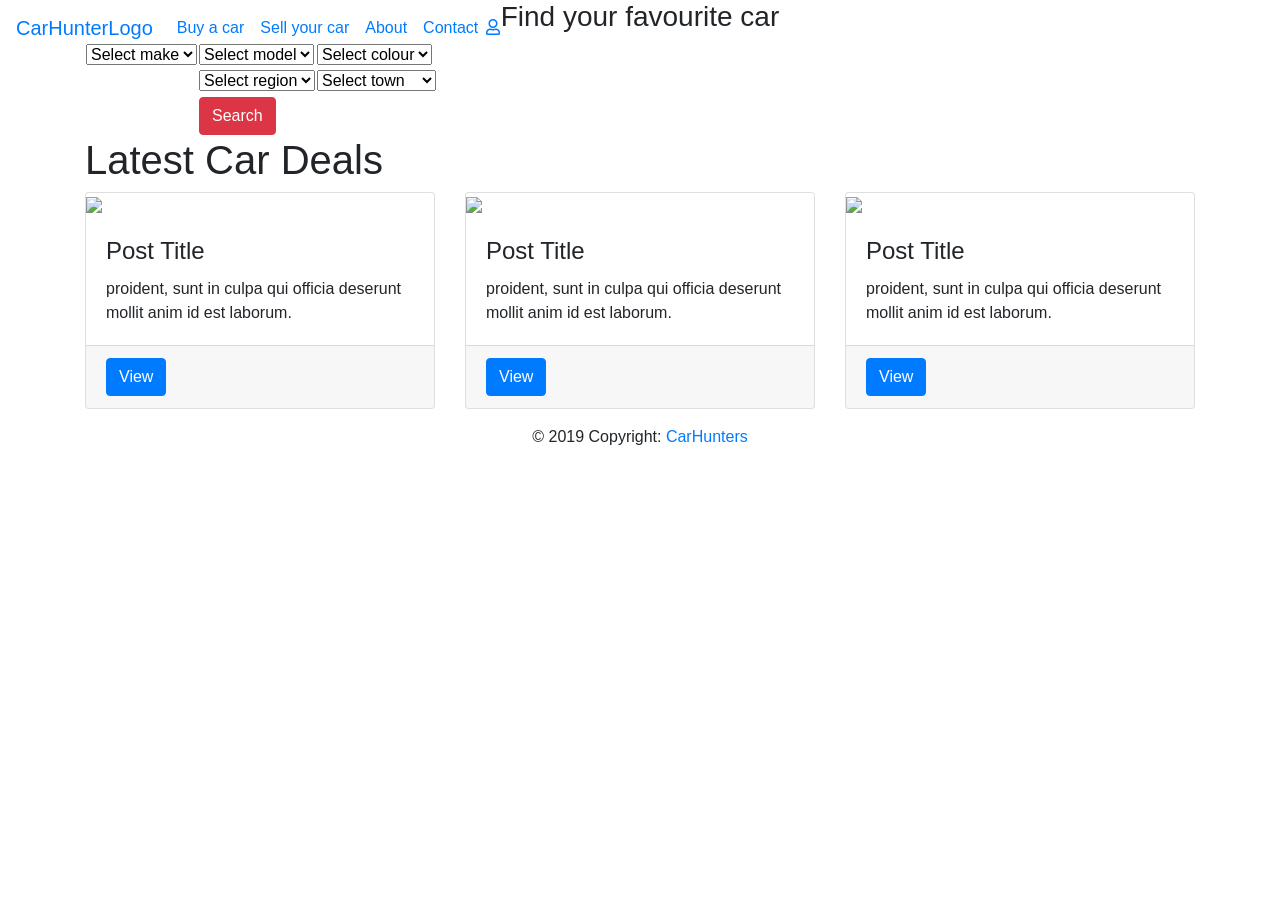
==== index.html @ ee51643b "Website Home" ====
<!DOCTYPE html>
<html lang="en">
<head>
  <title>Car Hunters</title>
  <meta charset="utf-8">
  <meta name="viewport" content="width=device-width, initial-scale=1">
  <link rel="stylesheet" href="https://maxcdn.bootstrapcdn.com/bootstrap/4.3.1/css/bootstrap.min.css">
  <link rel="stylesheet" href="https://use.fontawesome.com/releases/v5.7.0/css/all.css" integrity="sha384-lZN37f5QGtY3VHgisS14W3ExzMWZxybE1SJSEsQp9S+oqd12jhcu+A56Ebc1zFSJ" crossorigin="anonymous">
  <link rel="stylesheet" type="text/css" href="./css/main.css">

  
</head>
<body>
<nav class="navbar navbar-expand-md fixed-top">
  <!-- Brand -->
  <a class="navbar-brand" href="#">
    CarHunterLogo
  </a>

  <!-- Toggler/collapsibe Button -->
  <button class="navbar-toggler" type="button" data-toggle="collapse" data-target="#collapsibleNavbar">
    <span class="navbar-toggler-icon"></span>
  </button>

  <!-- Navbar links -->
  <div class="collapse navbar-collapse" id="collapsibleNavbar">
    <ul class="navbar-nav">
      <li class="nav-item">
        <a class="nav-link" href="#">Buy a car</a>
      </li>
      <li class="nav-item">
        <a class="nav-link" href="#">Sell your car</a>
      </li>
      <li class="nav-item">
        <a class="nav-link" href="#">About</a>
      </li>
      <li class="nav-item">
        <a class="nav-link" href="#">Contact</a>
      </li>
      
    </ul>
   <a href="#"> <i class="far fa-user"></i></a>
  </div>
</nav>
<header class="header">
  <div class="overlay"></div>
  <div class="searcharea">
  <div class="container">
    <form>
      <h3 class="text-center">Find your favourite car</h3>
      <table>
        <tr>
          <td>
            <select class="mdb-select md-form" searchable="Search here..">
            <option value="" disabled selected>Select make</option>
            <option value="1">Isuzu</option>
            <option value="2">Jeep</option>
            <option value="3">Kia</option>
            <option value="3">Lexus</option>
            <option value="3">VW</option>
          </select>
        </td>
          <td>
            <select class="mdb-select md-form" searchable="Search here..">
            <option value="" disabled selected>Select model</option>
            <option value="1">Troper</option>
            <option value="2">Pride</option>
            <option value="3">Cheroke</option>
            <option value="3">Passat</option>
            <option value="3">Golf Gti</option>
          </select>
          </td>
          <td>
            <select class="mdb-select md-form" searchable="Search here..">
            <option value="" disabled selected>Select colour</option>
            <option value="1">Blue</option>
            <option value="2">Red</option>
            <option value="3">Geen</option>
            <option value="3">Black</option>
            <option value="3">White</option>
          </select>
          </td>
        </tr>
        <tr>
          <td></td>
          <td>
            <select class="mdb-select md-form" searchable="Search here..">
            <option value="" disabled selected>Select region</option>
            <option value="1">E</option>
            <option value="2">W</option>
            <option value="3">SW</option>
            <option value="3">N</option>
            <option value="3">C</option>
            </select>
          </td>
          <td>
            <select class="mdb-select md-form" searchable="Search here..">
            <option value="" disabled selected>Select town</option>
            <option value="1">Peterborough</option>
            <option value="2">Cambridge</option>
            <option value="3">London</option>
            <option value="3">Boston</option>
            <option value="3">Spalding</option>
          </select>
          </td>
        </tr>
        <tr>
          <td></td>
          <td></td>
          <td></td>
        </tr>
        <tr>
          <td></td>
          <td><button type="button" class="btn btn-danger">Search</button></td>
          <td></td>
        </tr>
      </table>
    </form>
  </div>
</header>


</div>
<div class="cardeals" id="cardeals">
  <div class="container">
  <h1>Latest Car Deals</h1>
    <div class="row">
      <div class="col-lg-4 col-md-4 col-sm-12">
        <div class="card">
          <div class="card-img">
            <img src="./images/car1.jpg" class="img-fluid">  
          </div >
          <div class="card-body">
            <h4 class="card-title">Post Title</h4>
            <p class="card-text">proident, sunt in culpa qui officia deserunt mollit anim id est laborum.</p>
          </div>
          <div class="card-footer">
            <a href="#" class="btn btn-primary stretched-link">View</a>
          </div>  
        </div>
      </div>
      <div class="col-lg-4 col-md-4 col-sm-12">
        <div class="card">
          <div class="card-img">
            <img src="./images/car2.jpg" class="img-fluid">  
          </div >
          <div class="card-body">
            <h4 class="card-title">Post Title</h4>
            <p class="card-text">proident, sunt in culpa qui officia deserunt mollit anim id est laborum.</p>
          </div>
          <div class="card-footer">
           <a href="#" class="btn btn-primary stretched-link">View</a>
          </div>  
        </div>
      </div>
      <div class="col-lg-4 col-md-4 col-sm-12">
        <div class="card">
          <div class="card-img">
            <img src="./images/car3.jpg" class="img-fluid">  
          </div >
          <div class="card-body">
            <h4 class="card-title">Post Title</h4>
            <p class="card-text">proident, sunt in culpa qui officia deserunt mollit anim id est laborum.</p>
          </div>
          <div class="card-footer">
            <a href="#" class="btn btn-primary stretched-link">View</a>
          </div>  
        </div>
      </div>
    </div> 
  </div>  
</div>
<!-- Footer -->
<footer class="page-footer font-small blue">

  <!-- Copyright -->
  <div class="footer-copyright text-center py-3">© 2019 Copyright:
    <a href="#"> CarHunters</a>
  </div>
  <!-- Copyright -->

</footer>
<!-- Footer -->



  <script src="https://ajax.googleapis.com/ajax/libs/jquery/3.4.1/jquery.min.js"></script>
  <script src="https://cdnjs.cloudflare.com/ajax/libs/popper.js/1.14.7/umd/popper.min.js"></script>
  <script src="https://maxcdn.bootstrapcdn.com/bootstrap/4.3.1/js/bootstrap.min.js"></script>
  <script type="text/javascript" src="./js/main.js"></script>
</body>
</html>
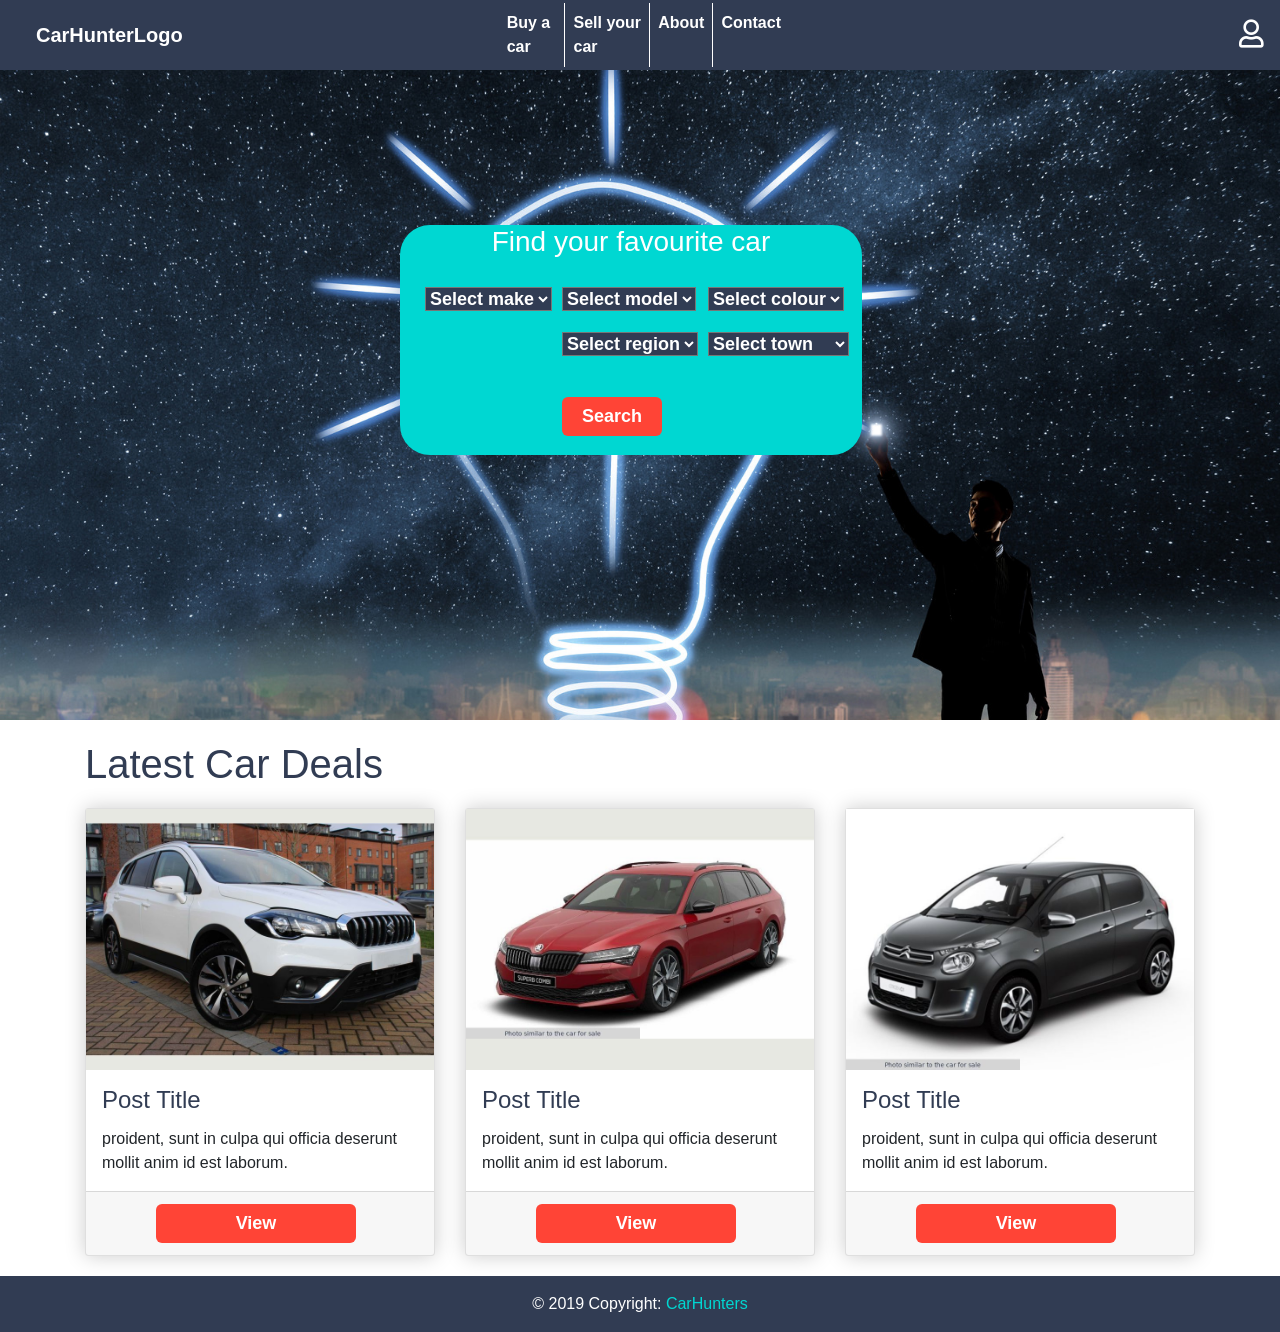
==== commit d4ce9751: "Login page link is added into anchor tag" ====
--- a/index.html
+++ b/index.html
@@ -39,7 +39,7 @@
       </li>
       
     </ul>
-   <a href="#"> <i class="far fa-user"></i></a>
+   <a href="login.php"> <i class="far fa-user"></i></a>
   </div>
 </nav>
 <header class="header">
--- a/css/main.css
+++ b/css/main.css
@@ -0,0 +1,133 @@
+html,
+body {
+  width: 100%;
+  height: 100%;
+}
+.navbar-nav  {
+	margin-left: 300px;
+}
+.navbar-brand{
+	margin-left: 20px;
+	color: white;
+	font-weight: bold;
+}
+.navbar-brand:hover{
+	margin-left: 20px;
+	color: #00d7d2;
+	font-weight: bold;
+
+}
+.far{
+	color: white;
+	font-size: 28px;
+	margin-left: 450px;
+
+}
+.fa-user:hover{
+	color: #00d7d2;
+	font-size: 28px;
+	margin-left: 450px;
+
+}
+.navbar{
+	font-size: 16px;
+	background-color: #313c53;
+	font-weight: bold;
+	margin-bottom: 10px;
+	height: 70px;
+}
+.nav-link{
+	color: white;
+}
+ .nav-item a:hover {
+            color: #00d7d2;
+             !important;
+            cursor: pointer;
+        }
+ .searcharea h3{
+ 	color:white ;
+ 	padding: 0px 10px;
+ }
+ .searcharea select{
+ 	background-color: #313c53;
+ 	color: white;
+ 	font-size: 18px;
+ 	font-weight: bold;
+ }
+  td{
+    padding: 20px 0px 0px 10px;
+}
+.searcharea{
+	background-color: #00d7d2;
+	width: 462px;
+	height: 230px;
+	position: absolute;
+    top: 25%;
+    margin-left: 400px;
+    border-radius: 30px;
+   
+
+}
+.btn{
+	background-color: #ff4436;
+	color: white;
+	font-weight: bold;
+	font-size: 18px;
+	border-radius: 6px;
+	width: 100px;
+	border: none;
+}
+.btn-info :hover{
+	background-color: #f51807;
+
+}
+.cardeals{
+ position: relative; 
+}
+.cardeals h1{
+ color:#313c53;
+ margin: 20px 0px;
+ 
+}
+.cardeals .card{
+ box-shadow: 0 0 20px #ccc;
+}
+.cardeals .card img{
+ width: 100%;
+ height: 100%;
+}
+.cardeals .card-title{
+ color:#313c53;
+  
+}
+.cardeals .card-body{
+ padding: 1em;
+}
+.btn-primary{
+	background-color: #ff4436;
+	width: 200px;
+	margin-left: 50px;
+}
+.btn-primary:hover{
+	background-color: #f51807;
+	width: 200px;
+	margin-left: 50px;
+}
+.page-footer{
+	margin-top: 20px;
+	background-color: #313c53;
+	color: white;
+}
+.page-footer a{
+	color: #00d7d2;
+}
+.header{
+ background-image: url('../images/carousel-lightbulb.jpg');
+ height: 80%;
+ width: 100%;
+ background-attachment: fixed;
+ background-size: cover;
+ background-position: center;
+ }
+ li~li { border-left: 1px solid #fff}	
+ 	} 
